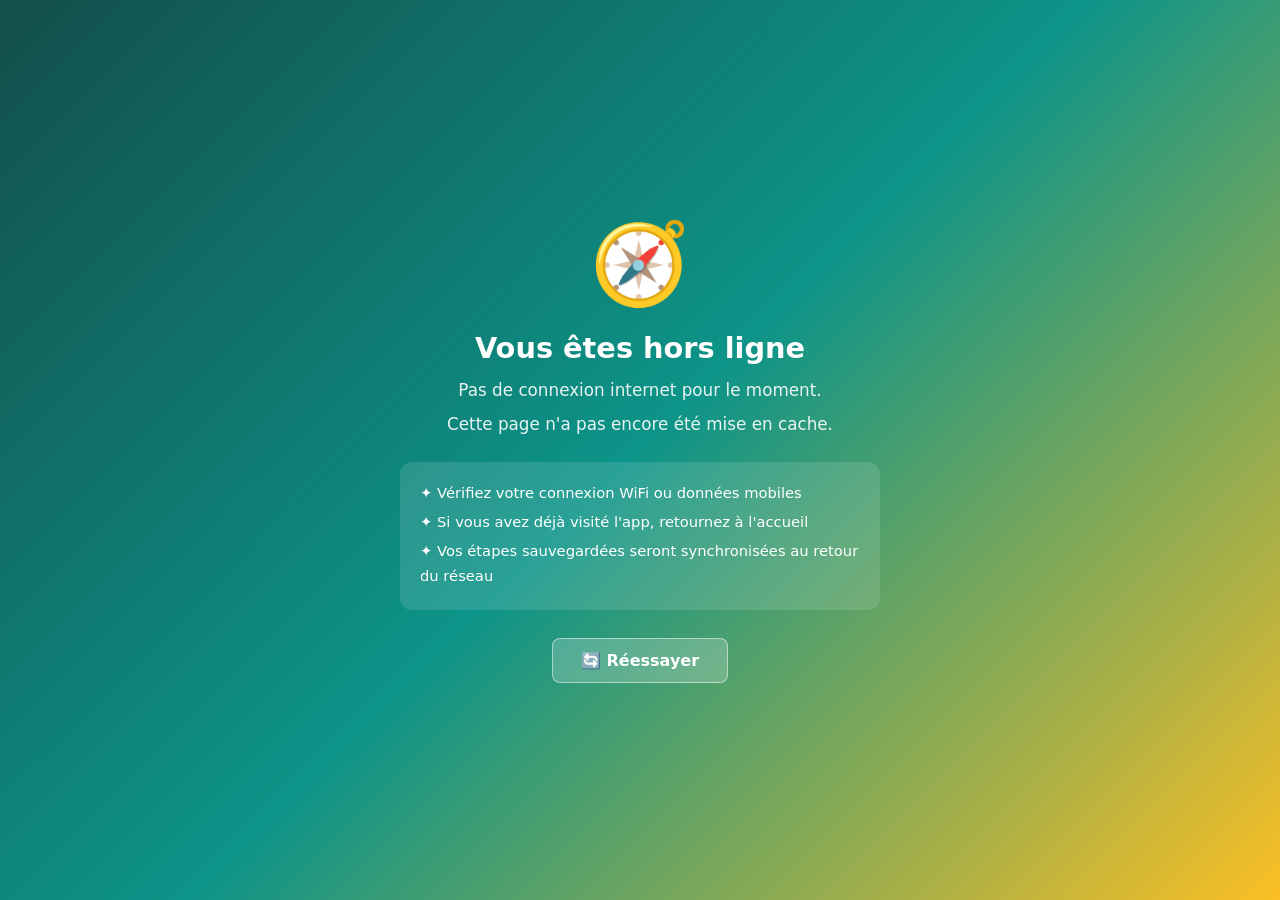
==== offline.html @ 4ddc09b7 "feat: initial commit" ====
<!DOCTYPE html>
<html lang="fr">
<head>
  <meta charset="UTF-8">
  <meta name="viewport" content="width=device-width, initial-scale=1">
  <title>Hors ligne — Journal de Voyage</title>
  <style>
    * { box-sizing: border-box; margin: 0; padding: 0; }
    body {
      font-family: 'Segoe UI', system-ui, -apple-system, sans-serif;
      background: linear-gradient(135deg, #134e4a 0%, #0d9488 50%, #fbbf24 100%);
      color: #ffffff;
      min-height: 100vh;
      display: flex;
      align-items: center;
      justify-content: center;
      text-align: center;
      padding: 24px;
    }
    .offline-container {
      max-width: 480px;
    }
    .offline-icon {
      font-size: 5rem;
      margin-bottom: 20px;
      animation: float 3s ease-in-out infinite;
    }
    h1 {
      font-size: 1.8rem;
      font-weight: 800;
      margin-bottom: 12px;
    }
    p {
      font-size: 1.05rem;
      opacity: 0.9;
      line-height: 1.6;
      margin-bottom: 8px;
    }
    .offline-tips {
      margin-top: 24px;
      text-align: left;
      background: rgba(255,255,255,0.12);
      border-radius: 12px;
      padding: 18px 20px;
      font-size: 0.92rem;
      line-height: 1.7;
    }
    .offline-tips li {
      margin-bottom: 4px;
      list-style: none;
    }
    .offline-tips li::before {
      content: "✦ ";
    }
    .btn-retry {
      display: inline-block;
      margin-top: 28px;
      padding: 12px 28px;
      background: rgba(255,255,255,0.2);
      color: white;
      border: 1.5px solid rgba(255,255,255,0.5);
      border-radius: 8px;
      font-size: 1rem;
      font-weight: 600;
      font-family: inherit;
      cursor: pointer;
      transition: background 0.2s;
      text-decoration: none;
    }
    .btn-retry:hover {
      background: rgba(255,255,255,0.3);
    }
    @keyframes float {
      0%, 100% { transform: translateY(0); }
      50% { transform: translateY(-12px); }
    }
  </style>
</head>
<body>
  <div class="offline-container">
    <div class="offline-icon">🧭</div>
    <h1>Vous êtes hors ligne</h1>
    <p>Pas de connexion internet pour le moment.</p>
    <p>Cette page n'a pas encore été mise en cache.</p>
    <ul class="offline-tips">
      <li>Vérifiez votre connexion WiFi ou données mobiles</li>
      <li>Si vous avez déjà visité l'app, retournez à l'accueil</li>
      <li>Vos étapes sauvegardées seront synchronisées au retour du réseau</li>
    </ul>
    <a href="/" class="btn-retry">🔄 Réessayer</a>
  </div>
</body>
</html>
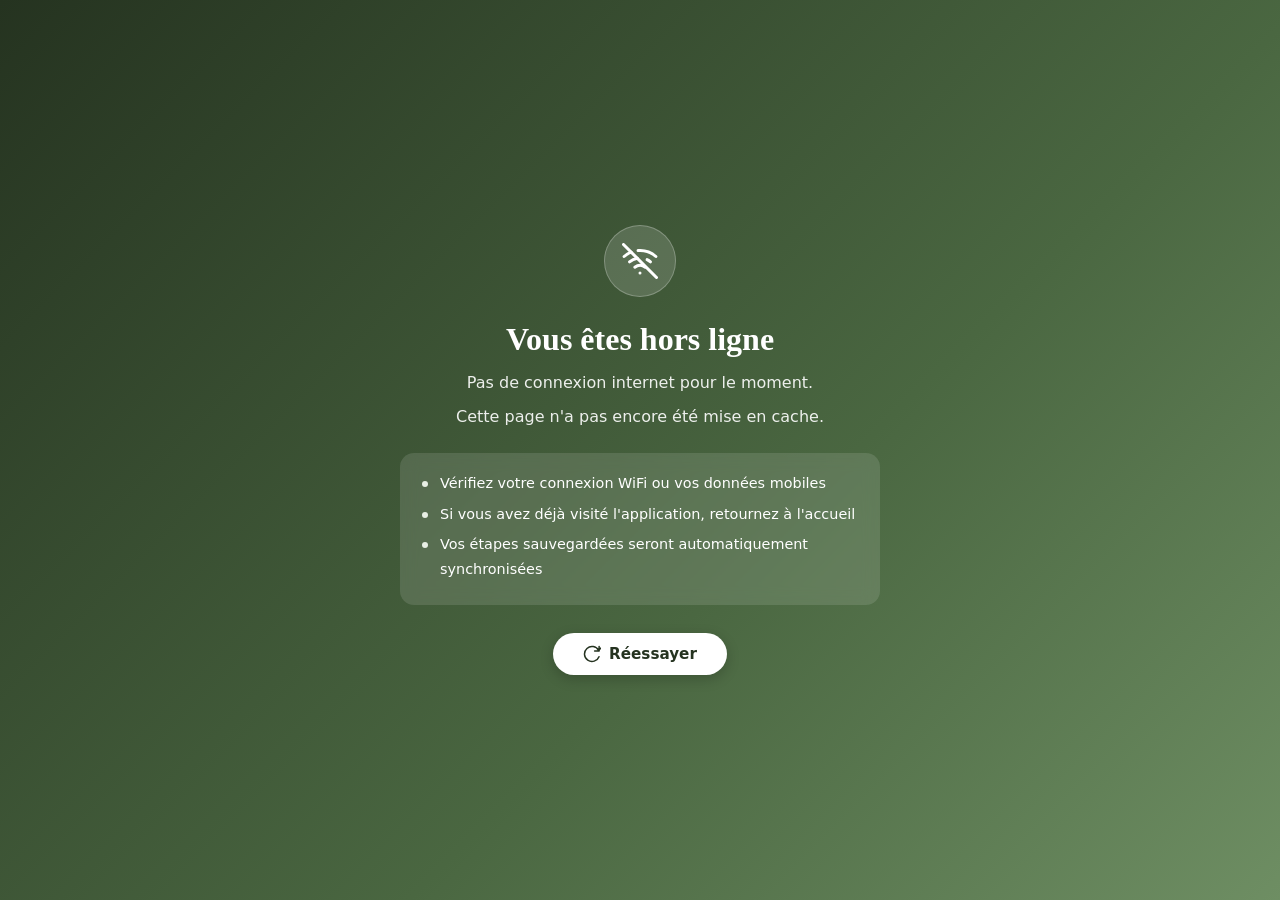
==== commit e0a7dee8: "feat: multi-travel journals, step photos upload, real destination images, custom fonts and zero emoj" ====
--- a/offline.html
+++ b/offline.html
@@ -7,8 +7,8 @@
   <style>
     * { box-sizing: border-box; margin: 0; padding: 0; }
     body {
-      font-family: 'Segoe UI', system-ui, -apple-system, sans-serif;
-      background: linear-gradient(135deg, #134e4a 0%, #0d9488 50%, #fbbf24 100%);
+      font-family: 'Plus Jakarta Sans', system-ui, -apple-system, sans-serif;
+      background: linear-gradient(135deg, #253320 0%, #4a6741 60%, #6e8e63 100%);
       color: #ffffff;
       min-height: 100vh;
       display: flex;
@@ -21,17 +21,30 @@
       max-width: 480px;
     }
     .offline-icon {
-      font-size: 5rem;
-      margin-bottom: 20px;
+      width: 72px;
+      height: 72px;
+      margin: 0 auto 24px;
+      border-radius: 50%;
+      background: rgba(255, 255, 255, 0.15);
+      border: 1px solid rgba(255, 255, 255, 0.25);
+      display: flex;
+      align-items: center;
+      justify-content: center;
       animation: float 3s ease-in-out infinite;
     }
+    .offline-icon svg {
+      width: 36px;
+      height: 36px;
+      stroke: #ffffff;
+    }
     h1 {
-      font-size: 1.8rem;
-      font-weight: 800;
+      font-family: 'Fraunces', Georgia, serif;
+      font-size: 2rem;
+      font-weight: 700;
       margin-bottom: 12px;
     }
     p {
-      font-size: 1.05rem;
+      font-size: 1rem;
       opacity: 0.9;
       line-height: 1.6;
       margin-bottom: 8px;
@@ -39,55 +52,84 @@
     .offline-tips {
       margin-top: 24px;
       text-align: left;
-      background: rgba(255,255,255,0.12);
-      border-radius: 12px;
-      padding: 18px 20px;
-      font-size: 0.92rem;
+      background: rgba(255, 255, 255, 0.12);
+      border-radius: 14px;
+      padding: 18px 22px;
+      font-size: 0.9rem;
       line-height: 1.7;
+      backdrop-filter: blur(8px);
     }
     .offline-tips li {
-      margin-bottom: 4px;
+      margin-bottom: 6px;
       list-style: none;
+      position: relative;
+      padding-left: 18px;
     }
     .offline-tips li::before {
-      content: "✦ ";
+      content: "";
+      position: absolute;
+      left: 0;
+      top: 10px;
+      width: 6px;
+      height: 6px;
+      border-radius: 50%;
+      background: #e8efe5;
     }
     .btn-retry {
-      display: inline-block;
+      display: inline-flex;
+      align-items: center;
+      gap: 8px;
       margin-top: 28px;
-      padding: 12px 28px;
-      background: rgba(255,255,255,0.2);
-      color: white;
-      border: 1.5px solid rgba(255,255,255,0.5);
-      border-radius: 8px;
-      font-size: 1rem;
+      padding: 12px 30px;
+      background: #ffffff;
+      color: #253320;
+      border: none;
+      border-radius: 999px;
+      font-size: 0.95rem;
       font-weight: 600;
       font-family: inherit;
       cursor: pointer;
-      transition: background 0.2s;
+      transition: all 0.2s ease;
       text-decoration: none;
+      box-shadow: 0 4px 14px rgba(0, 0, 0, 0.2);
     }
     .btn-retry:hover {
-      background: rgba(255,255,255,0.3);
+      background: #f4f7f2;
+      transform: translateY(-2px);
     }
     @keyframes float {
       0%, 100% { transform: translateY(0); }
-      50% { transform: translateY(-12px); }
+      50% { transform: translateY(-8px); }
     }
   </style>
 </head>
 <body>
   <div class="offline-container">
-    <div class="offline-icon">🧭</div>
+    <div class="offline-icon">
+      <svg viewBox="0 0 24 24" fill="none" stroke="currentColor" stroke-width="2" stroke-linecap="round" stroke-linejoin="round">
+        <line x1="1" y1="1" x2="23" y2="23"></line>
+        <path d="M16.72 11.06A10.94 10.94 0 0 1 19 12.55"></path>
+        <path d="M5 12.55a10.94 10.94 0 0 1 5.17-2.39"></path>
+        <path d="M10.71 5.05A16 16 0 0 1 22.58 9"></path>
+        <path d="M1.42 9a15.91 15.91 0 0 1 4.7-2.88"></path>
+        <path d="M8.53 16.11a6 6 0 0 1 6.95 0"></path>
+        <line x1="12" y1="20" x2="12.01" y2="20"></line>
+      </svg>
+    </div>
     <h1>Vous êtes hors ligne</h1>
     <p>Pas de connexion internet pour le moment.</p>
     <p>Cette page n'a pas encore été mise en cache.</p>
     <ul class="offline-tips">
-      <li>Vérifiez votre connexion WiFi ou données mobiles</li>
-      <li>Si vous avez déjà visité l'app, retournez à l'accueil</li>
-      <li>Vos étapes sauvegardées seront synchronisées au retour du réseau</li>
+      <li>Vérifiez votre connexion WiFi ou vos données mobiles</li>
+      <li>Si vous avez déjà visité l'application, retournez à l'accueil</li>
+      <li>Vos étapes sauvegardées seront automatiquement synchronisées</li>
     </ul>
-    <a href="/" class="btn-retry">🔄 Réessayer</a>
+    <a href="/" class="btn-retry">
+      <svg width="18" height="18" viewBox="0 0 24 24" fill="none" stroke="currentColor" stroke-width="2" stroke-linecap="round" stroke-linejoin="round">
+        <path d="M21.5 2v6h-6M21.34 15.57a10 10 0 1 1-.57-8.38l5.67-5.67"/>
+      </svg>
+      Réessayer
+    </a>
   </div>
 </body>
 </html>
